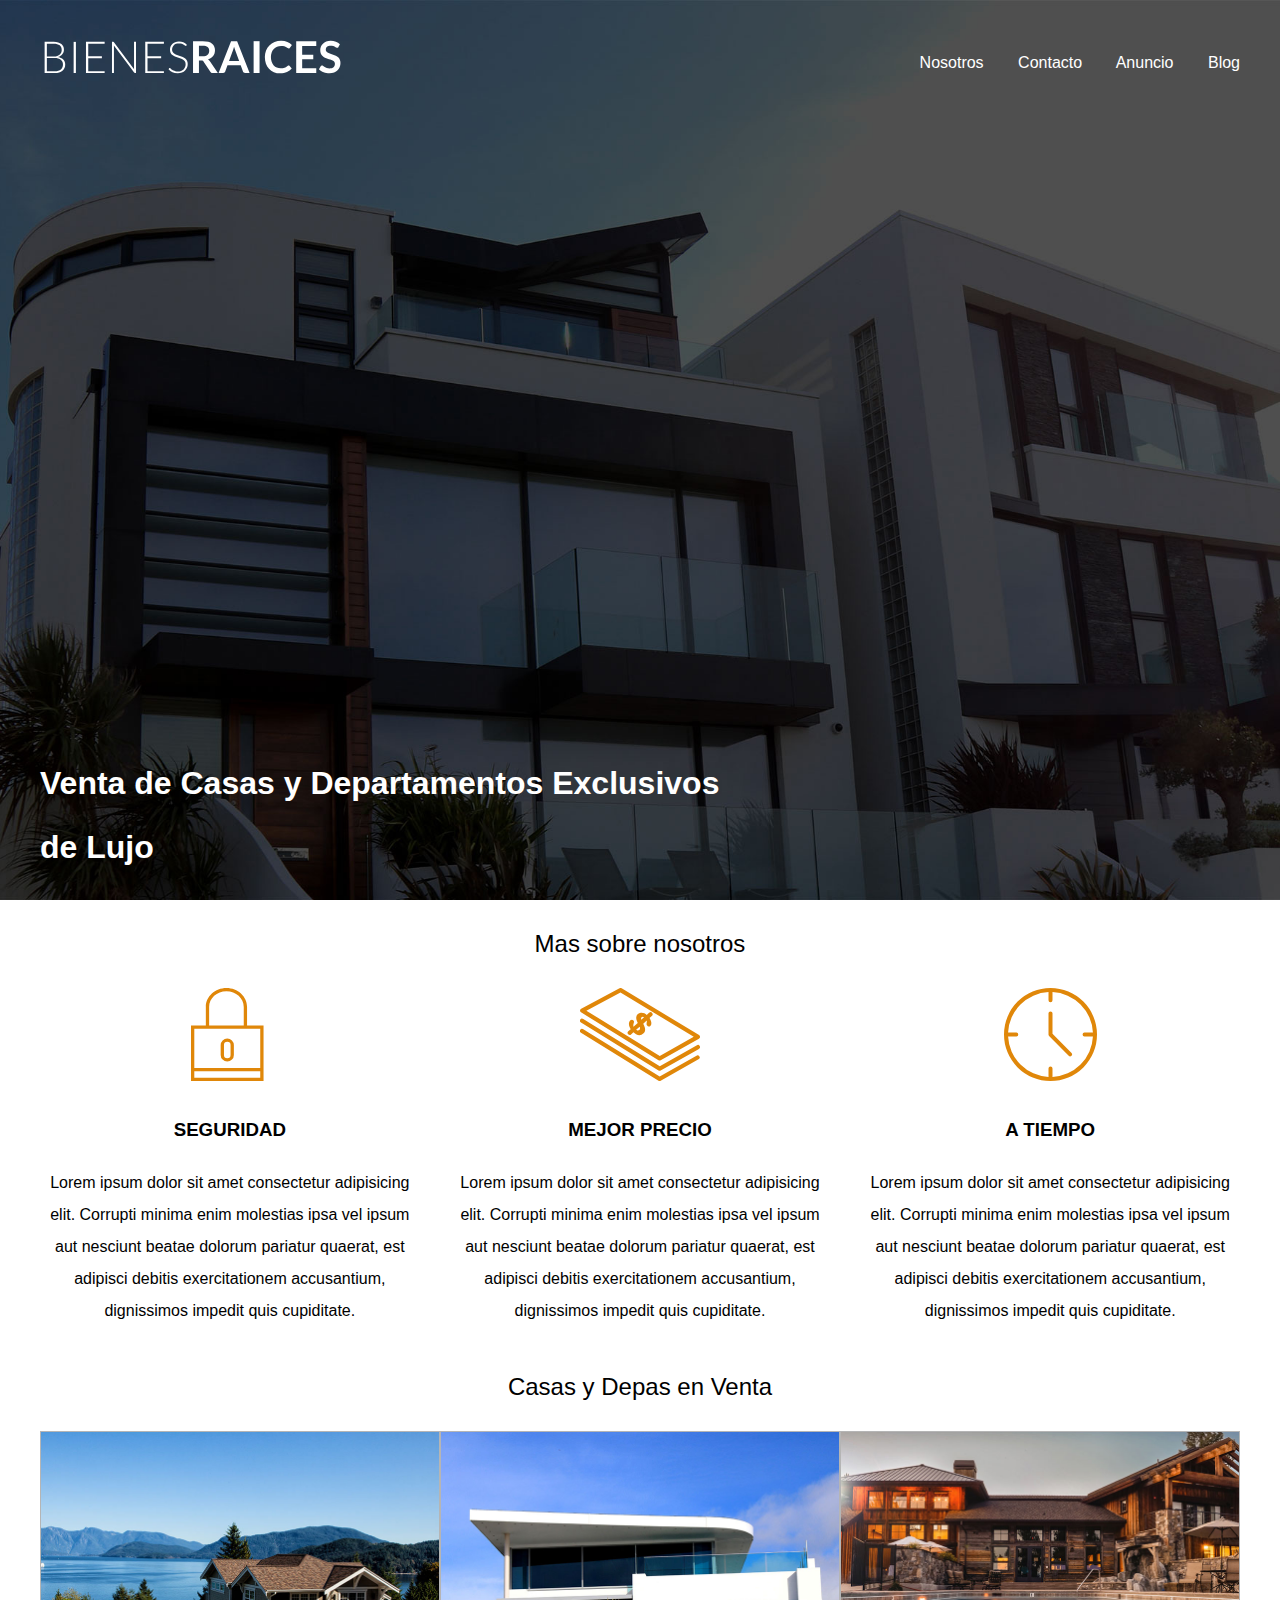
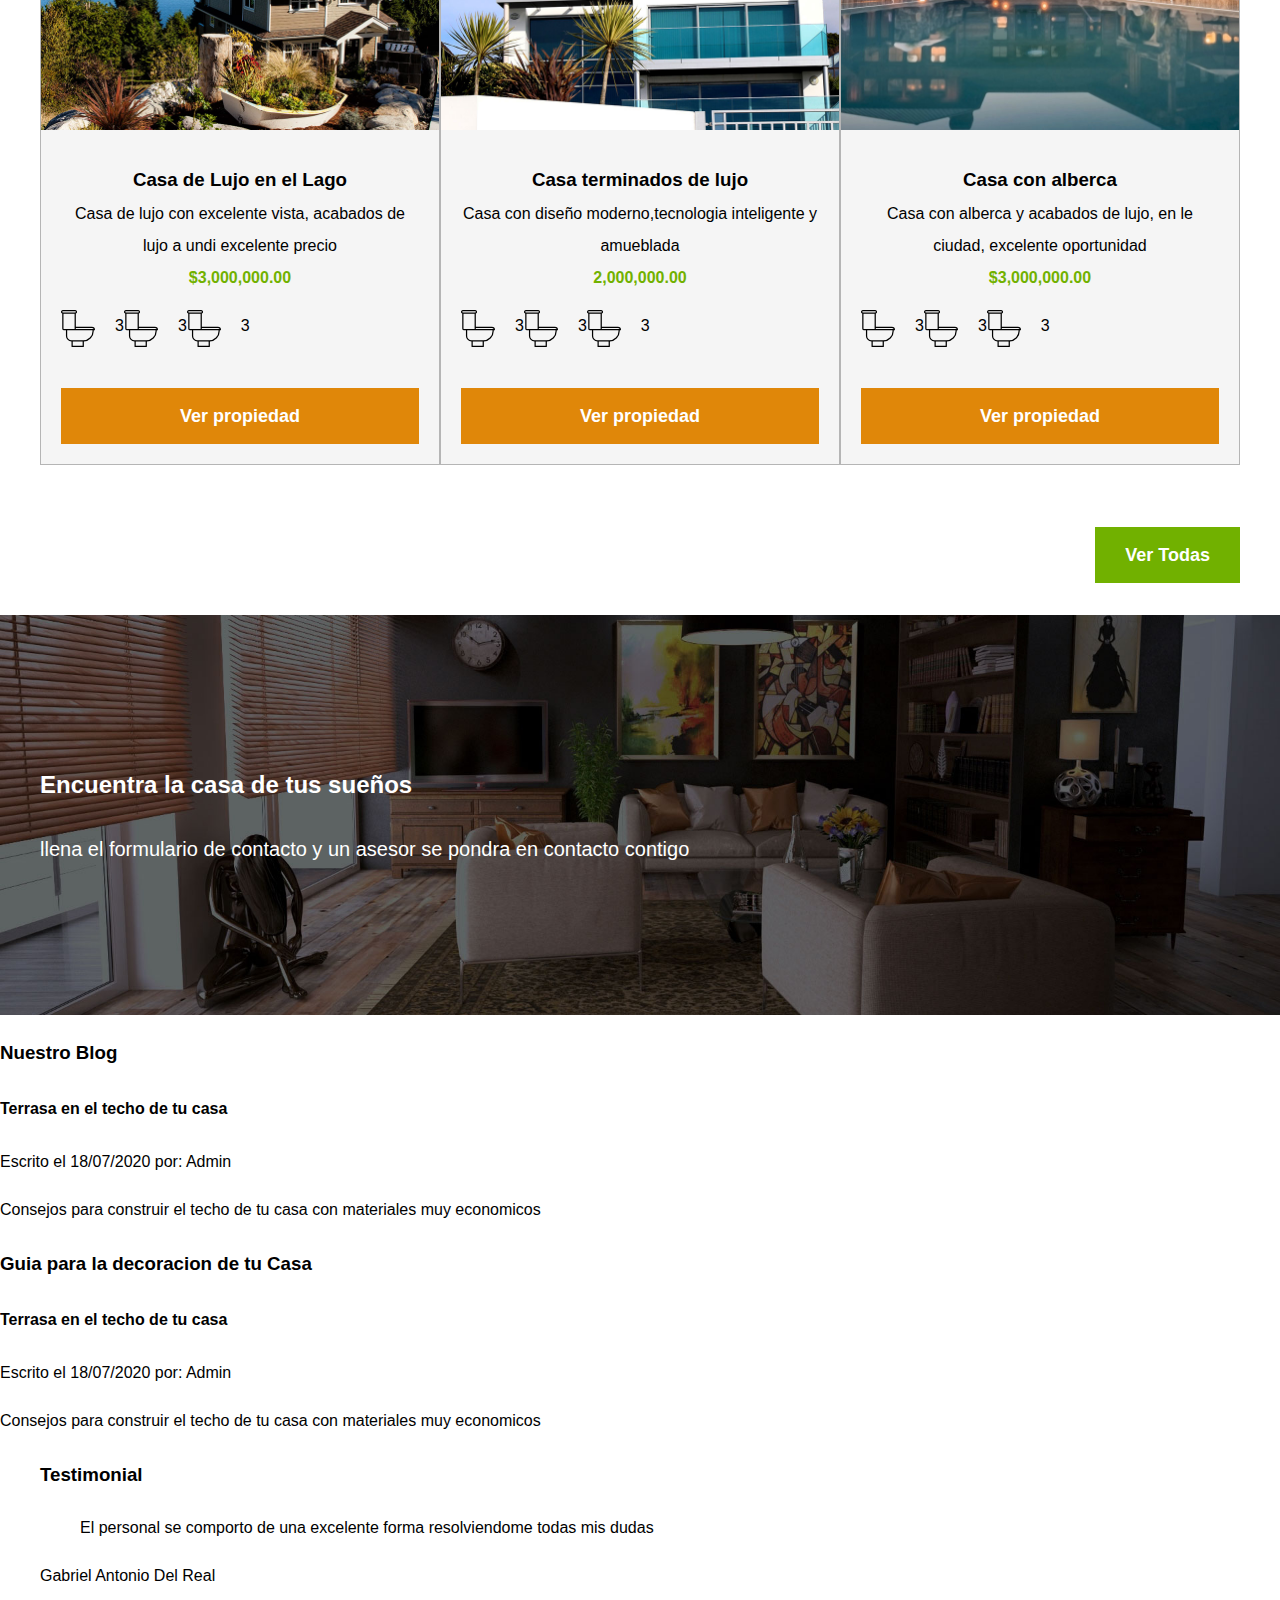
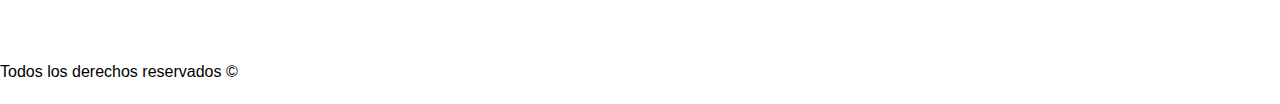
==== index.html @ dc125d60 "first commit" ====
<!DOCTYPE html>
<html lang="en">

<head>
    <meta charset="UTF-8">
    <meta name="viewport" content="width=device-width, initial-scale=1.0">
    <title>Bienes Raices</title>
    <link rel="stylesheet" href="/css/normalize.css">
    <link rel="stylesheet" href="/css/style.css">

</head>

<body>
    <header class="site-header inicio">
        <div class="contenedor contenido_header">
            <div class="barra">
                <a href="/">
                    <img src="img\logo.svg" alt="Logotipo de Bienes Raices">
                </a>

                <nav class="navegacion">
                    <a href="nosotros.html">Nosotros</a>
                    <a href="contacto.html">Contacto</a>
                    <a href="anuncio.html">Anuncio</a>
                    <a href="blog.html">Blog</a>
                </nav>
            </div>


            <h1>Venta de Casas y Departamentos Exclusivos de Lujo</h1>
        </div>
        <!--Contenedor-->
    </header>


    <h2 class="centrar-texto fw300">Mas sobre nosotros</h2>

    <section class="contenedor seccion">
        <div class="iconos-nosotros">
            <div class="icono">
                <img src="img/icono1.svg" alt="Icono seguridad">

                <h3>Seguridad</h3>
                <p>Lorem ipsum dolor sit amet consectetur adipisicing elit. Corrupti minima enim molestias ipsa vel
                    ipsum
                    aut nesciunt beatae dolorum pariatur quaerat, est adipisci debitis exercitationem accusantium,
                    dignissimos impedit quis cupiditate.</p>

            </div>
            <div class="icono">
                <img src="img/icono2.svg" alt="Icono precio">

                <h3>Mejor Precio</h3>
                <p>Lorem ipsum dolor sit amet consectetur adipisicing elit. Corrupti minima enim molestias ipsa vel
                    ipsum
                    aut nesciunt beatae dolorum pariatur quaerat, est adipisci debitis exercitationem accusantium,
                    dignissimos impedit quis cupiditate.</p>

            </div>

            <div class="icono">
                <img src="img/icono3.svg" alt="Icono  a tiempo ">


                <h3>A Tiempo</h3>
                <p>Lorem ipsum dolor sit amet consectetur adipisicing elit. Corrupti minima enim molestias ipsa vel
                    ipsum
                    aut nesciunt beatae dolorum pariatur quaerat, est adipisci debitis exercitationem accusantium,
                    dignissimos impedit quis cupiditate.</p>
            </div>
        </div>
    </section>

    <main class="seccion contenedor">
        <h2 class="centrar-texto fw300">Casas y Depas en Venta</h2>
        <div class="contenedor-anuncio">
            <div class="anuncio">
                <img src="img/anuncio1.jpg" alt="Icono seguridad">
                <div class="contenido-anuncio ">
                    <h3>Casa de Lujo en el Lago</h3>
                    <p>Casa de lujo con excelente vista, acabados de lujo a undi excelente precio</p>
                    <p class="precio">$3,000,000.00</p>
                    <ul class="iconos-caracteristicas">
                        <li> <img src="img/icono_wc.svg" alt=""></li>
                        <p>3</p>
                        <li> <img src="img/icono_wc.svg" alt=""></li>
                        <p>3</p>
                        <li> <img src="img/icono_wc.svg" alt=""></li>
                        <p>3</p>           
                    </ul>
                    <a href="#" class="boton boton-amarillo d-block">Ver propiedad</a>
                </div>
            </div>
            <div class="anuncio">
                <img src="img/anuncio2.jpg" alt="Icono seguridad">
                <div class="contenido-anuncio ">
                    <h3>Casa terminados de lujo</h3>
                    <p>Casa con diseño moderno,tecnologia inteligente y amueblada</p>
                    <p class="precio">2,000,000.00</p>
                    <ul class="iconos-caracteristicas">
                        <li> <img src="img/icono_wc.svg" alt=""></li>
                        <p>3</p>
                        <li> <img src="img/icono_wc.svg" alt=""></li>
                        <p>3</p>
                        <li> <img src="img/icono_wc.svg" alt=""></li>
                        <p>3</p>           
                    </ul>
                    <a href="#" class="boton boton-amarillo d-block">Ver propiedad</a>
                </div>
            </div>
            <div class="anuncio">

                <img src="img/anuncio3.jpg" alt="Icono seguridad">
                <div class="contenido-anuncio ">
                    <H3>Casa con alberca</H3>
                    <p>Casa con alberca y acabados de lujo, en le ciudad, excelente oportunidad</p>
                    <p class="precio">$3,000,000.00</p>
                    <ul class="iconos-caracteristicas">
                        <li> <img src="img/icono_wc.svg" alt=""></li>
                        <p>3</p>
                        <li> <img src="img/icono_wc.svg" alt=""></li>
                        <p>3</p>
                        <li> <img src="img/icono_wc.svg" alt=""></li>
                        <p>3</p>           
                    </ul>
                    <a href="#" class="boton boton-amarillo d-block">Ver propiedad</a>
                </div>
            </div>

        </div>
        <br>
        <div class="ver-todas">
            <a href="anuncio.html" class="boton boton-verde d-block">Ver Todas</a>
        </div>
        <br>
    </main>
    <section class="imagen-contacto">
        <div class="contenedor contenido-contacto">
            <h2>Encuentra la casa de tus sueños </h2>
            <p>llena el formulario de contacto y un asesor se pondra en contacto contigo</p>
        </div>
    </section>
    </section class="contenedor seccion">
    <ARTicle>
        <h3>Nuestro Blog</h3>
        <h4>Terrasa en el techo de tu casa</h4>
        <p>Escrito el 18/07/2020 por: Admin</p>
        <p>Consejos para construir el techo de tu casa con materiales muy economicos</p>
    </ARTicle>
    <ARTicle>
        <h3>Guia para la decoracion de tu Casa</h3>
        <h4>Terrasa en el techo de tu casa</h4>
        <p>Escrito el 18/07/2020 por: Admin</p>
        <p>Consejos para construir el techo de tu casa con materiales muy economicos</p>
    </ARTicle>
    </SEction>
    <SEction class="contenedor seccion">
        <h3>Testimonial</h3>
        <blockquote>El personal se comporto de una excelente forma resolviendome todas mis dudas </blockquote>

        <P>Gabriel Antonio Del Real </P>
    </SEction>
    <FOoter>
        <NAV class="navegacion">
            <a href="nosotros.html">Nosotros</a>
            <a href="contacto.html">Contacto</a>
            <a href="anuncio.html">Anuncio</a>
            <a href="blog.html">Blog</a>
        </NAV>


        <p>Todos los derechos reservados &copy; </p>
    </FOoter>

</body>

</html>
---- css/style.css ----
html
{
    box-sizing: border-box;
    font-size: 62.5%; /** Reset para REMS --> 62.5 es = 10px de 16px **/
}

*, *:before, *:after
{
    box-sizing: inherit;
}

body {
    font-family: 'Lucida Sans', 'Lucida Sans Regular', 'Lucida Grande', 'Lucida Sans Unicode', Geneva, Verdana, sans-serif;
    font-size: 1.6rem;
    line-height: 2;
}

img
{
    max-width: 100%;
}
/** Utilidades **/
.seccion 
{
   margin-top: 2rem;
   margin-bottom: 2rem;

}

.fw300 {
    font-weight: 300;
}
.centrar-texto {
    text-align: center;
}
/* Globales */

.contenedor 
{
     max-width: 120rem; 
     margin: 0 auto;     

}
.h1 
{
    font-size: 3.8rem;
}
.h2 
{
    font-size: 3.4rem;
}
.h3
{
    font-size: 3rem;
}
.h4 
{
    font-size: 2rem;
}
.d-block 
{
    display: block!important;
}
/** Botones **/
.boton 
{
    color: #ffffff;
    font-weight: 700;
    text-decoration: none;
    font-size: 1.8rem;
    padding: 1rem 3rem;
    margin-top: 3rem;
    display: inline-block;
    text-align: center;
  
}
.boton-amarillo
{
    background-color: #E08709;
}
.boton-verde
{
    background-color:#71B100;
}
.iconos-caracteristicas
{
    list-style-type: none;
    padding: 0;
    display: flex;
}
.iconos-cracteristicas li 
{
    flex: 1;
    display: flex;
}
.iconos-caracteristicas li img 
{
    margin-right: 2rem;
}
.ver-todas
{
    display: flex;
    justify-content: flex-end;
}
/* HEADER */
.site-header.inicio 
{
    background: url(../img/header.jpg);
    background-position: center center;
    background-size: cover;
    height: 100vh;
    min-height: 60rem;
}
.contenido_header
{
    height: 100%;
    display: flex;
    flex-direction: column;
    justify-content: space-between;
}

.contenido_header h1 {
    color: white;
    padding-top: 2rem;
    max-width: 70rem;
    line-height: 2;
}

.barra 
{   
    display: flex;
    justify-content: space-between ;
    padding-top: 3rem;
    align-items: center;
}

.navegacion a {
    color: white;
    text-decoration: none;
    margin-right: 3rem;
}

.navegacion a:hover
{
    color: #71B100;
}
.navegacion a:last-of-type
{
    margin: 0;
}

/** ICONOS **/

.iconos-nosotros 
{
    display: flex;
    justify-content: space-between;
}
.icono {
    flex-basis: calc(33.3% - 2rem);
    text-align: center;
}
.icono h3 
{
    text-transform: uppercase;
}
/** Anuncios **/

.contenedor-anuncio 
{
    display: flex;
    justify-content: space-between;

}
    

.anuncio 
{
    flex-basis: clac( 33.3% - 2rem);
    border: 1px solid #B5B5B5;
    background-color: #F5F5F5;
}
.contenido-anuncio 
{
    padding: 2rem;
}
.contenido-anuncio h3, .contenido-anuncio p 
{
    margin: 0;
    text-align: center;
}
.precio 
{
    font-weight: 700;
    color: #71B100;
}
.imagen-contacto
{
  background-image: url(../img/encuentra.jpg);
  background-position: center center;
  background-size: cover;
  height: 40rem;
  display: flex;
  align-items: center;
}
.contenido-contacto
 {
    flex: 1;
    color: #ffffff;
}
.contenido-contacto p
{
    font-size: 2rem;
}
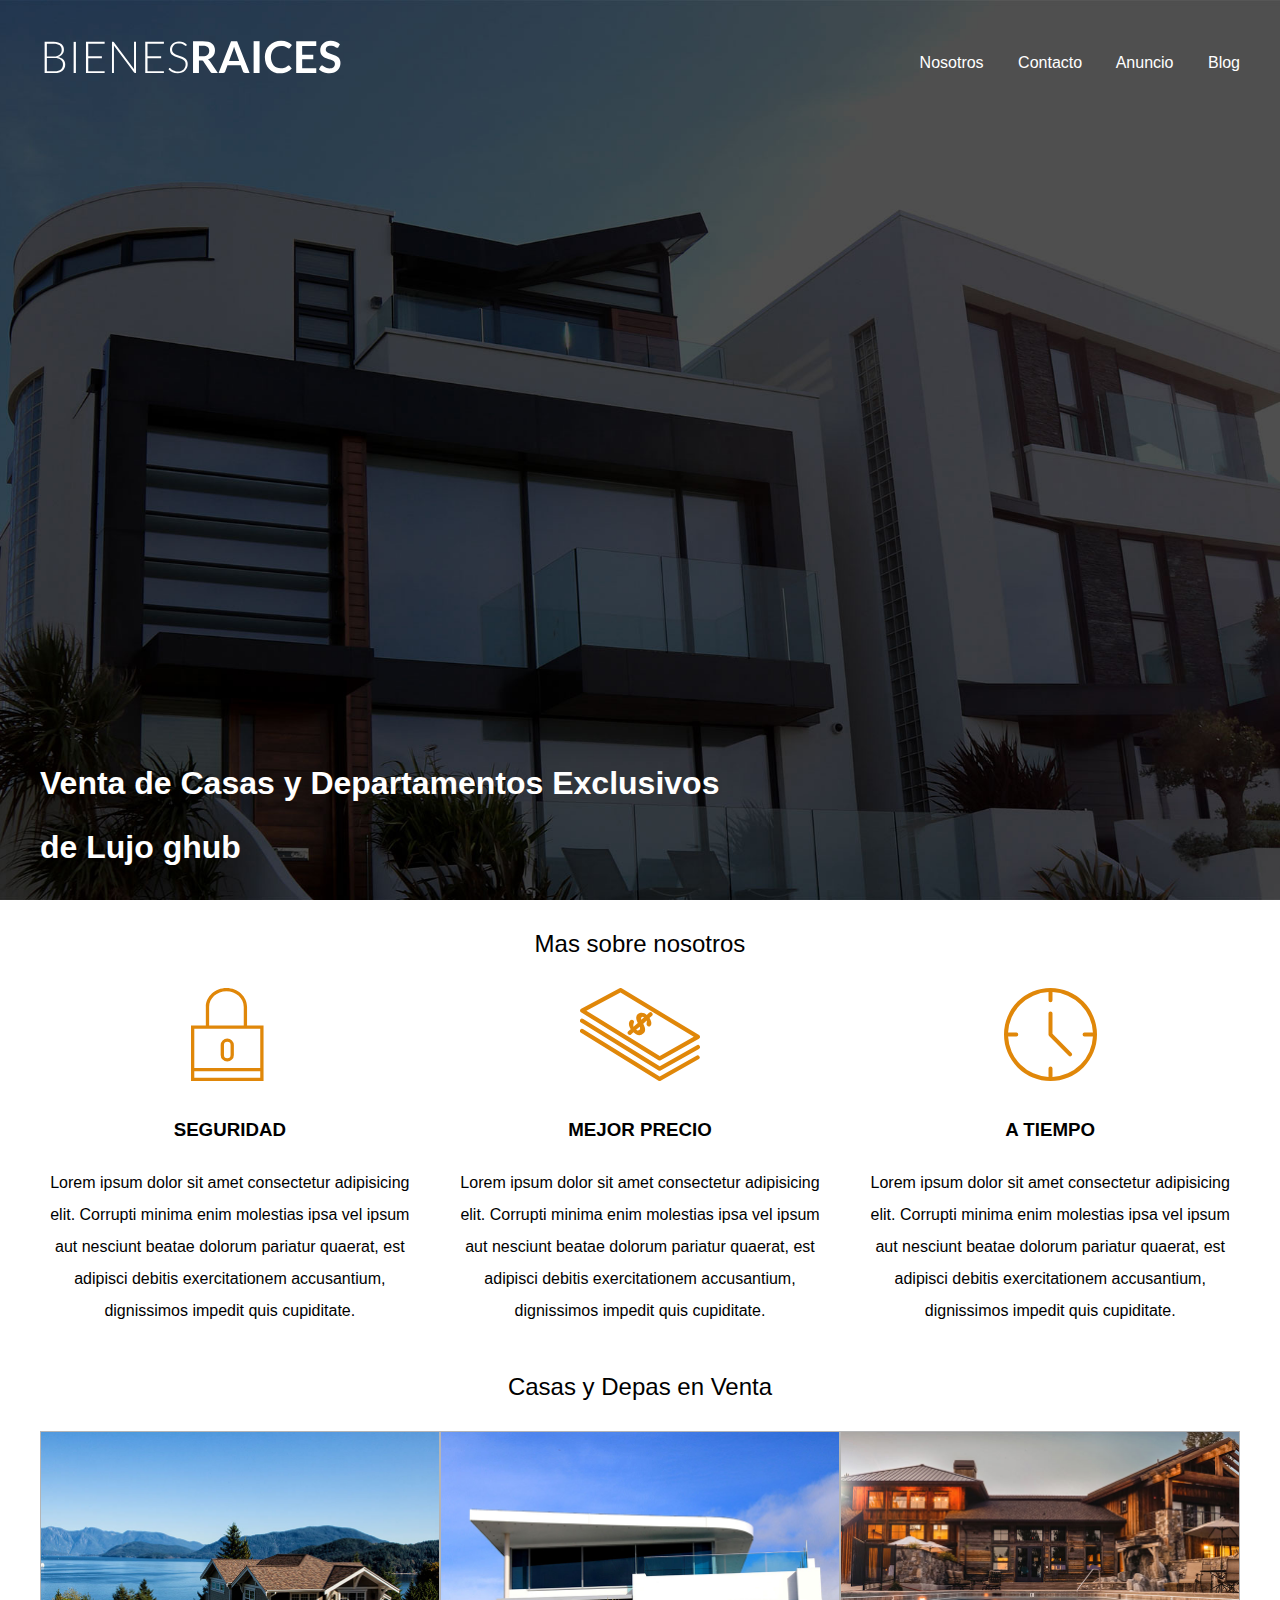
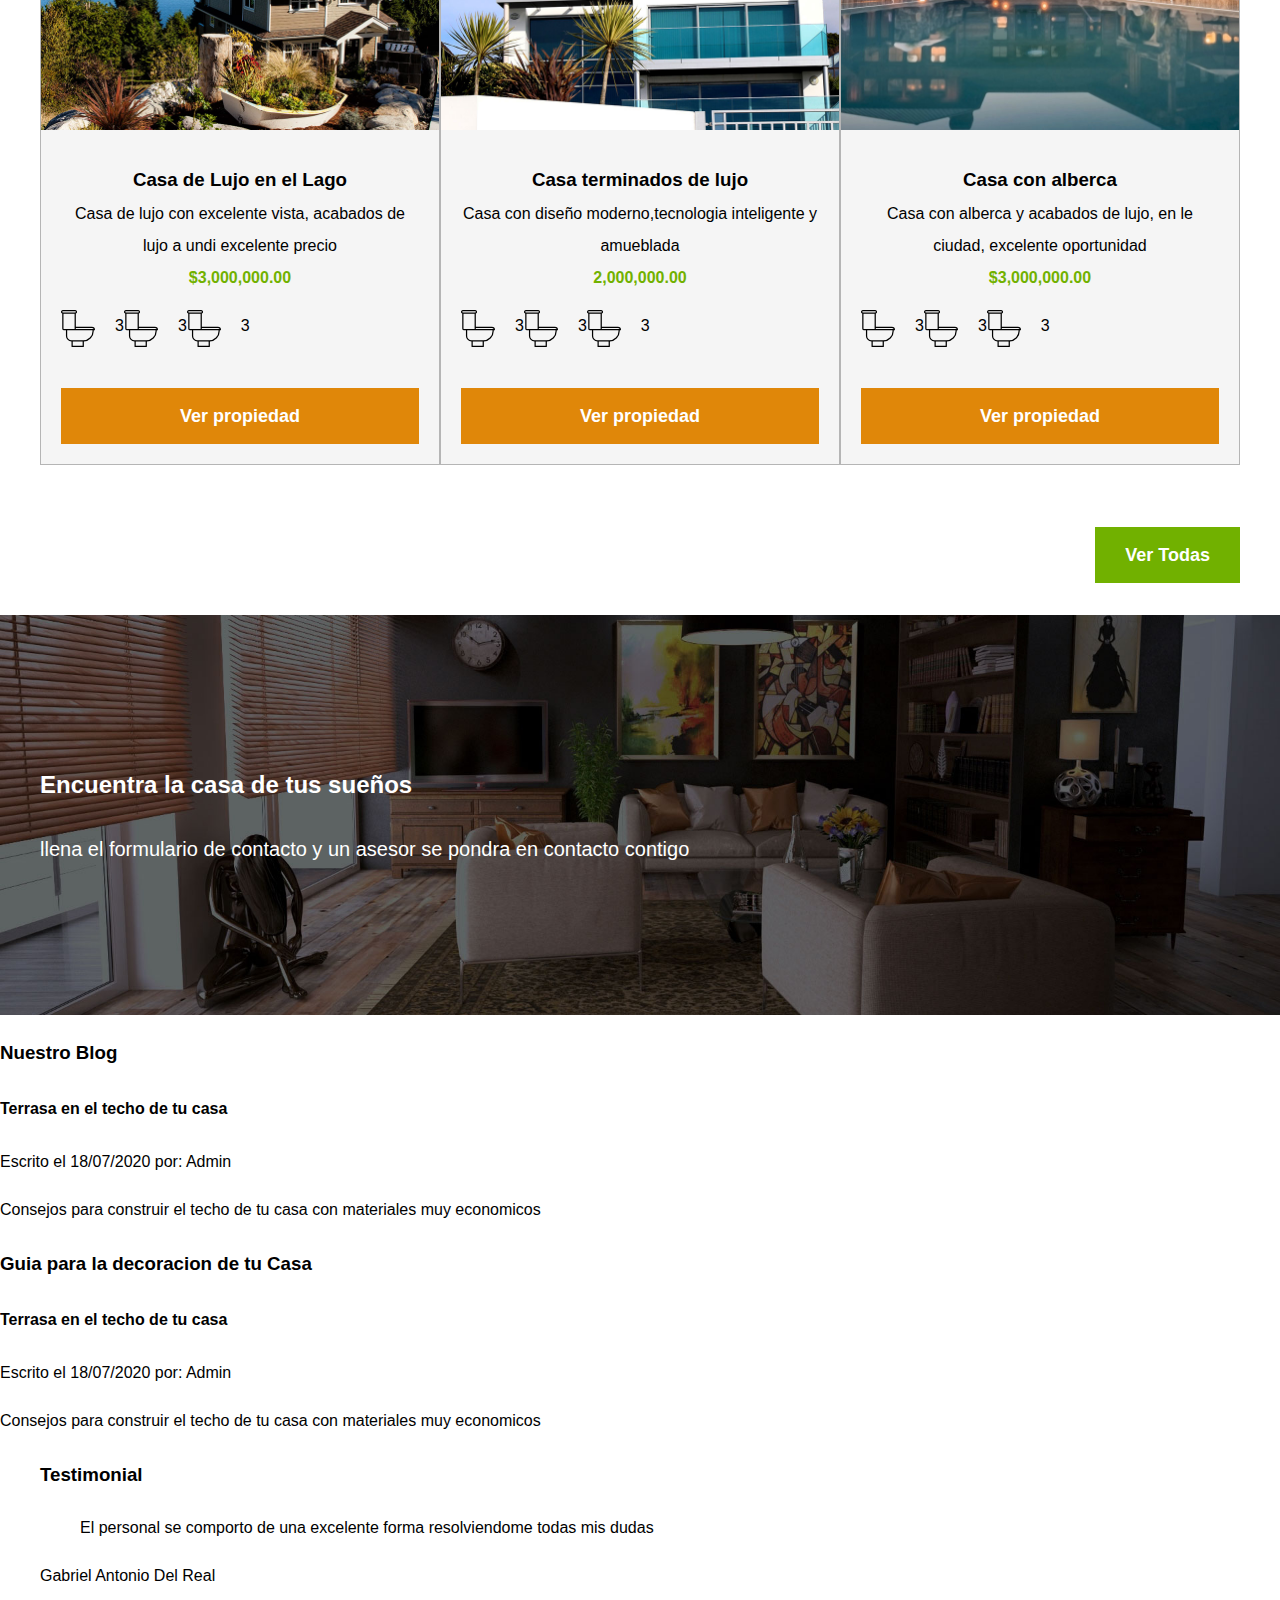
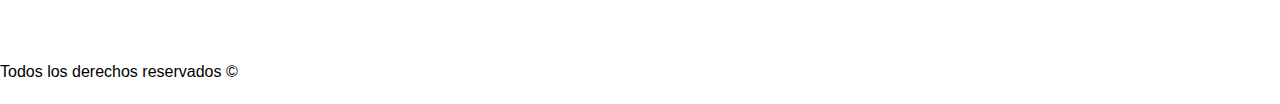
==== commit 5f290fe3: "desde la casa solo prueba ghub en index.php" ====
--- a/index.html
+++ b/index.html
@@ -27,7 +27,7 @@
             </div>
 
 
-            <h1>Venta de Casas y Departamentos Exclusivos de Lujo</h1>
+            <h1>Venta de Casas y Departamentos Exclusivos de Lujo ghub</h1>
         </div>
         <!--Contenedor-->
     </header>
@@ -41,20 +41,14 @@
                 <img src="img/icono1.svg" alt="Icono seguridad">
 
                 <h3>Seguridad</h3>
-                <p>Lorem ipsum dolor sit amet consectetur adipisicing elit. Corrupti minima enim molestias ipsa vel
-                    ipsum
-                    aut nesciunt beatae dolorum pariatur quaerat, est adipisci debitis exercitationem accusantium,
-                    dignissimos impedit quis cupiditate.</p>
+                <p>Lorem ipsum dolor sit amet consectetur adipisicing elit. Corrupti minima enim molestias ipsa vel ipsum aut nesciunt beatae dolorum pariatur quaerat, est adipisci debitis exercitationem accusantium, dignissimos impedit quis cupiditate.</p>
 
             </div>
             <div class="icono">
                 <img src="img/icono2.svg" alt="Icono precio">
 
                 <h3>Mejor Precio</h3>
-                <p>Lorem ipsum dolor sit amet consectetur adipisicing elit. Corrupti minima enim molestias ipsa vel
-                    ipsum
-                    aut nesciunt beatae dolorum pariatur quaerat, est adipisci debitis exercitationem accusantium,
-                    dignissimos impedit quis cupiditate.</p>
+                <p>Lorem ipsum dolor sit amet consectetur adipisicing elit. Corrupti minima enim molestias ipsa vel ipsum aut nesciunt beatae dolorum pariatur quaerat, est adipisci debitis exercitationem accusantium, dignissimos impedit quis cupiditate.</p>
 
             </div>
 
@@ -63,10 +57,7 @@
 
 
                 <h3>A Tiempo</h3>
-                <p>Lorem ipsum dolor sit amet consectetur adipisicing elit. Corrupti minima enim molestias ipsa vel
-                    ipsum
-                    aut nesciunt beatae dolorum pariatur quaerat, est adipisci debitis exercitationem accusantium,
-                    dignissimos impedit quis cupiditate.</p>
+                <p>Lorem ipsum dolor sit amet consectetur adipisicing elit. Corrupti minima enim molestias ipsa vel ipsum aut nesciunt beatae dolorum pariatur quaerat, est adipisci debitis exercitationem accusantium, dignissimos impedit quis cupiditate.</p>
             </div>
         </div>
     </section>
@@ -86,7 +77,7 @@
                         <li> <img src="img/icono_wc.svg" alt=""></li>
                         <p>3</p>
                         <li> <img src="img/icono_wc.svg" alt=""></li>
-                        <p>3</p>           
+                        <p>3</p>
                     </ul>
                     <a href="#" class="boton boton-amarillo d-block">Ver propiedad</a>
                 </div>
@@ -103,7 +94,7 @@
                         <li> <img src="img/icono_wc.svg" alt=""></li>
                         <p>3</p>
                         <li> <img src="img/icono_wc.svg" alt=""></li>
-                        <p>3</p>           
+                        <p>3</p>
                     </ul>
                     <a href="#" class="boton boton-amarillo d-block">Ver propiedad</a>
                 </div>
@@ -121,7 +112,7 @@
                         <li> <img src="img/icono_wc.svg" alt=""></li>
                         <p>3</p>
                         <li> <img src="img/icono_wc.svg" alt=""></li>
-                        <p>3</p>           
+                        <p>3</p>
                     </ul>
                     <a href="#" class="boton boton-amarillo d-block">Ver propiedad</a>
                 </div>
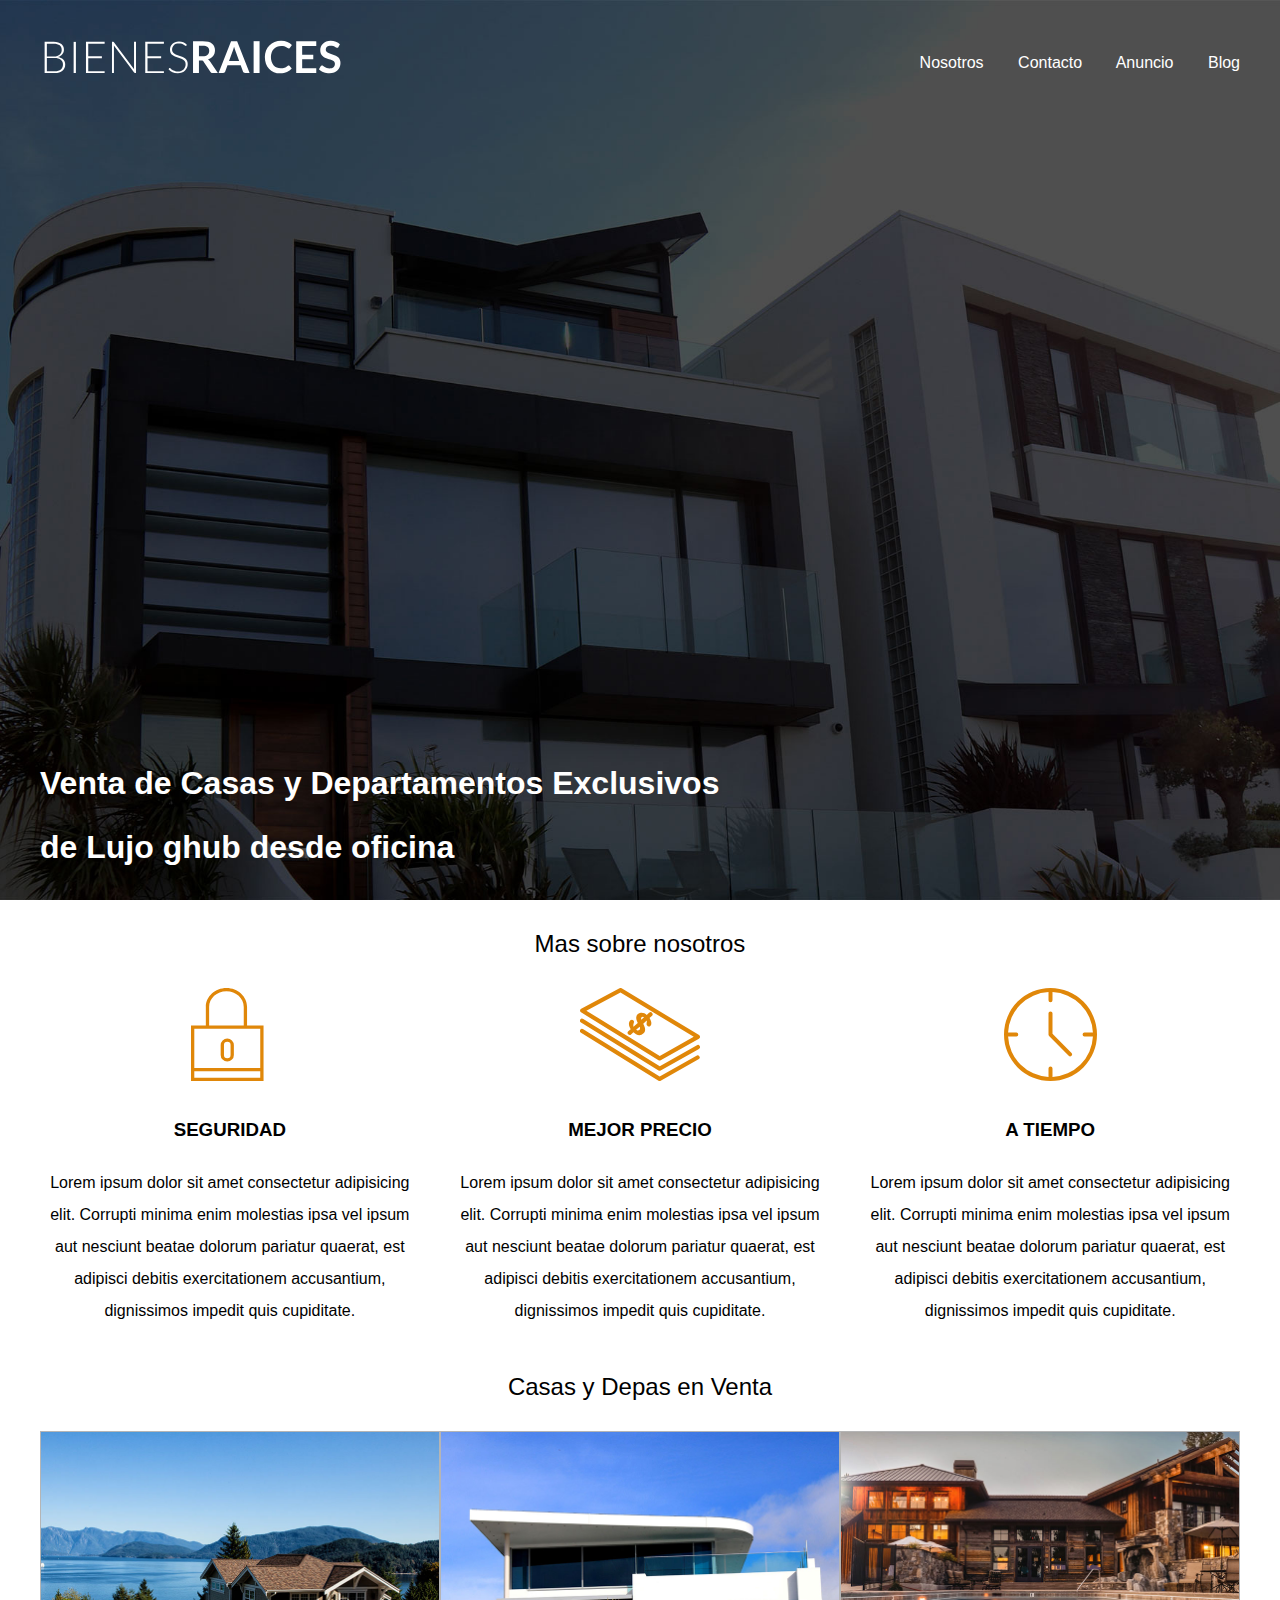
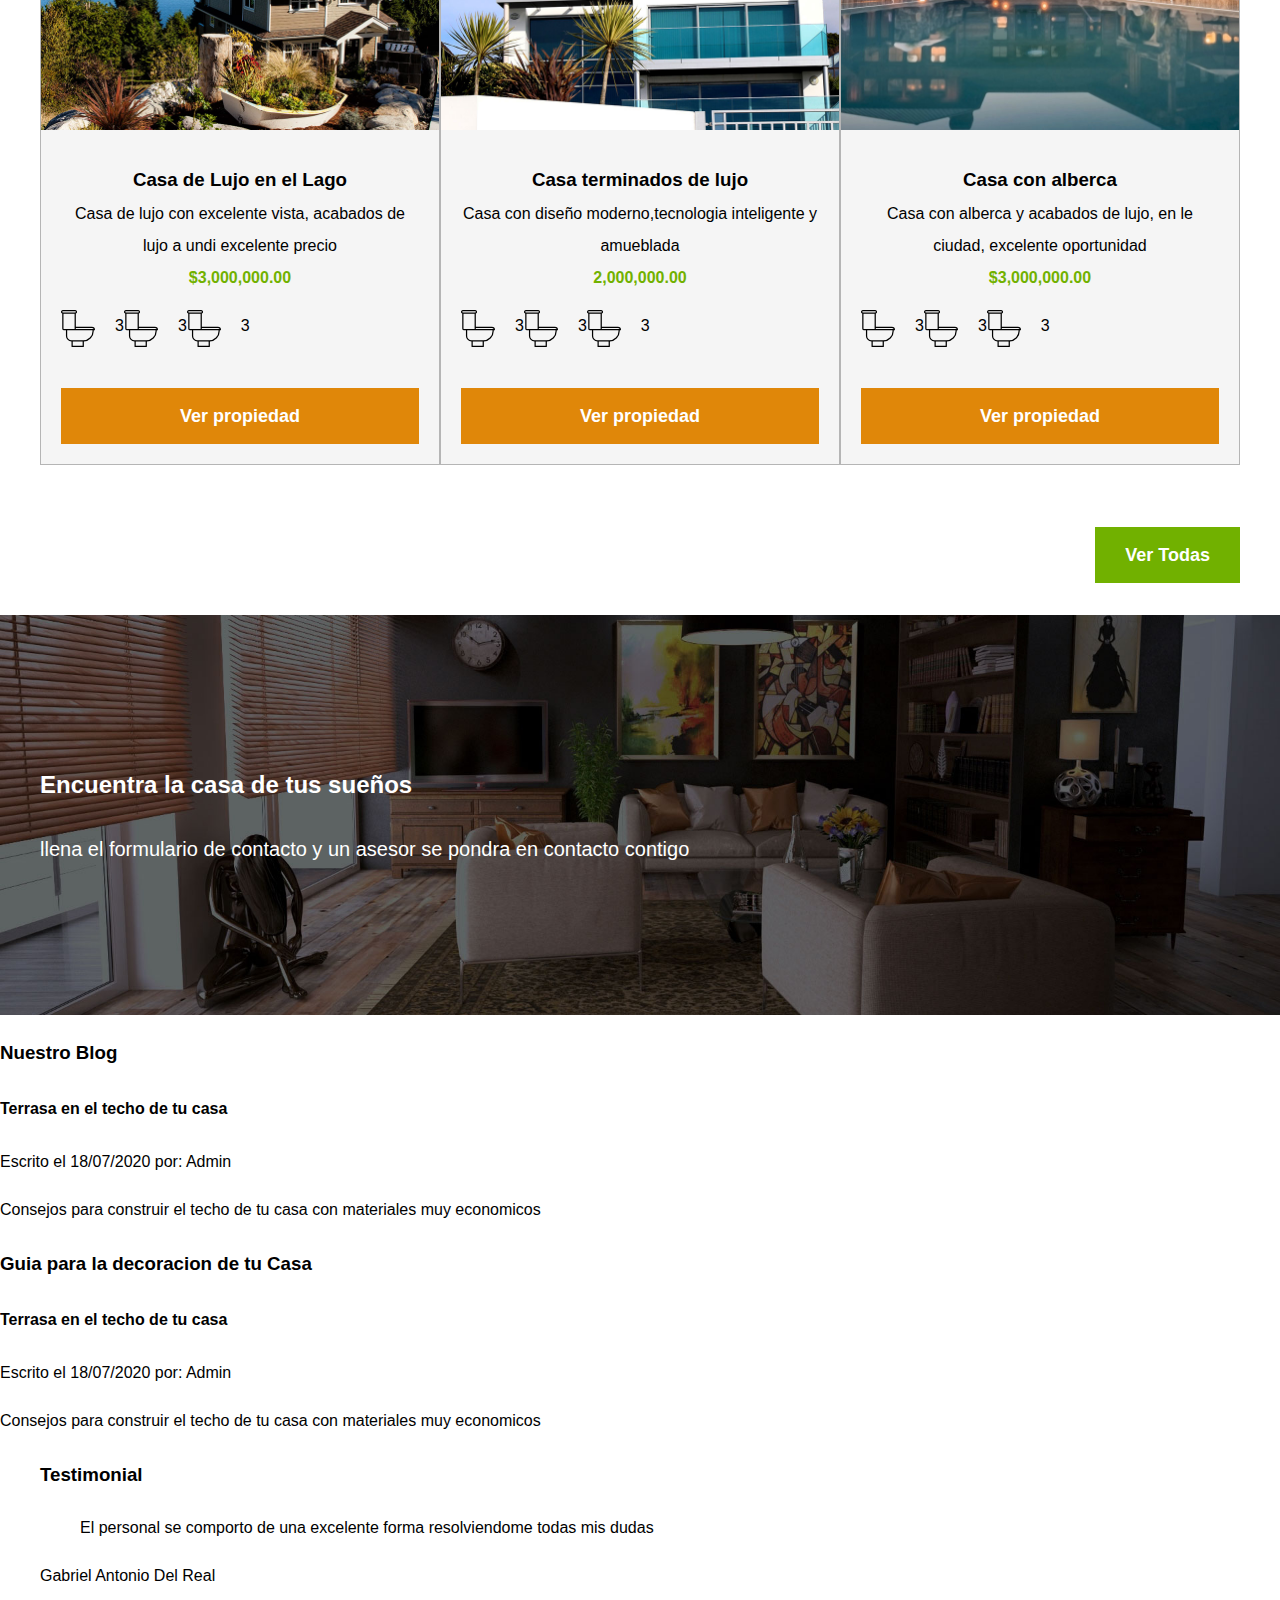
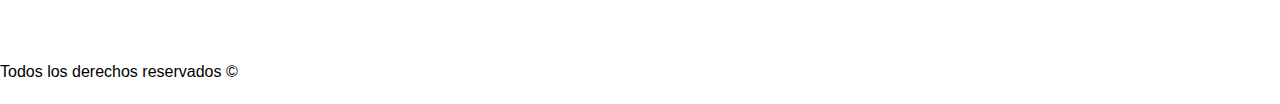
==== commit 895af9b3: "desde oficina index" ====
--- a/index.html
+++ b/index.html
@@ -27,7 +27,7 @@
             </div>
 
 
-            <h1>Venta de Casas y Departamentos Exclusivos de Lujo ghub</h1>
+            <h1>Venta de Casas y Departamentos Exclusivos de Lujo ghub desde oficina</h1>
         </div>
         <!--Contenedor-->
     </header>
